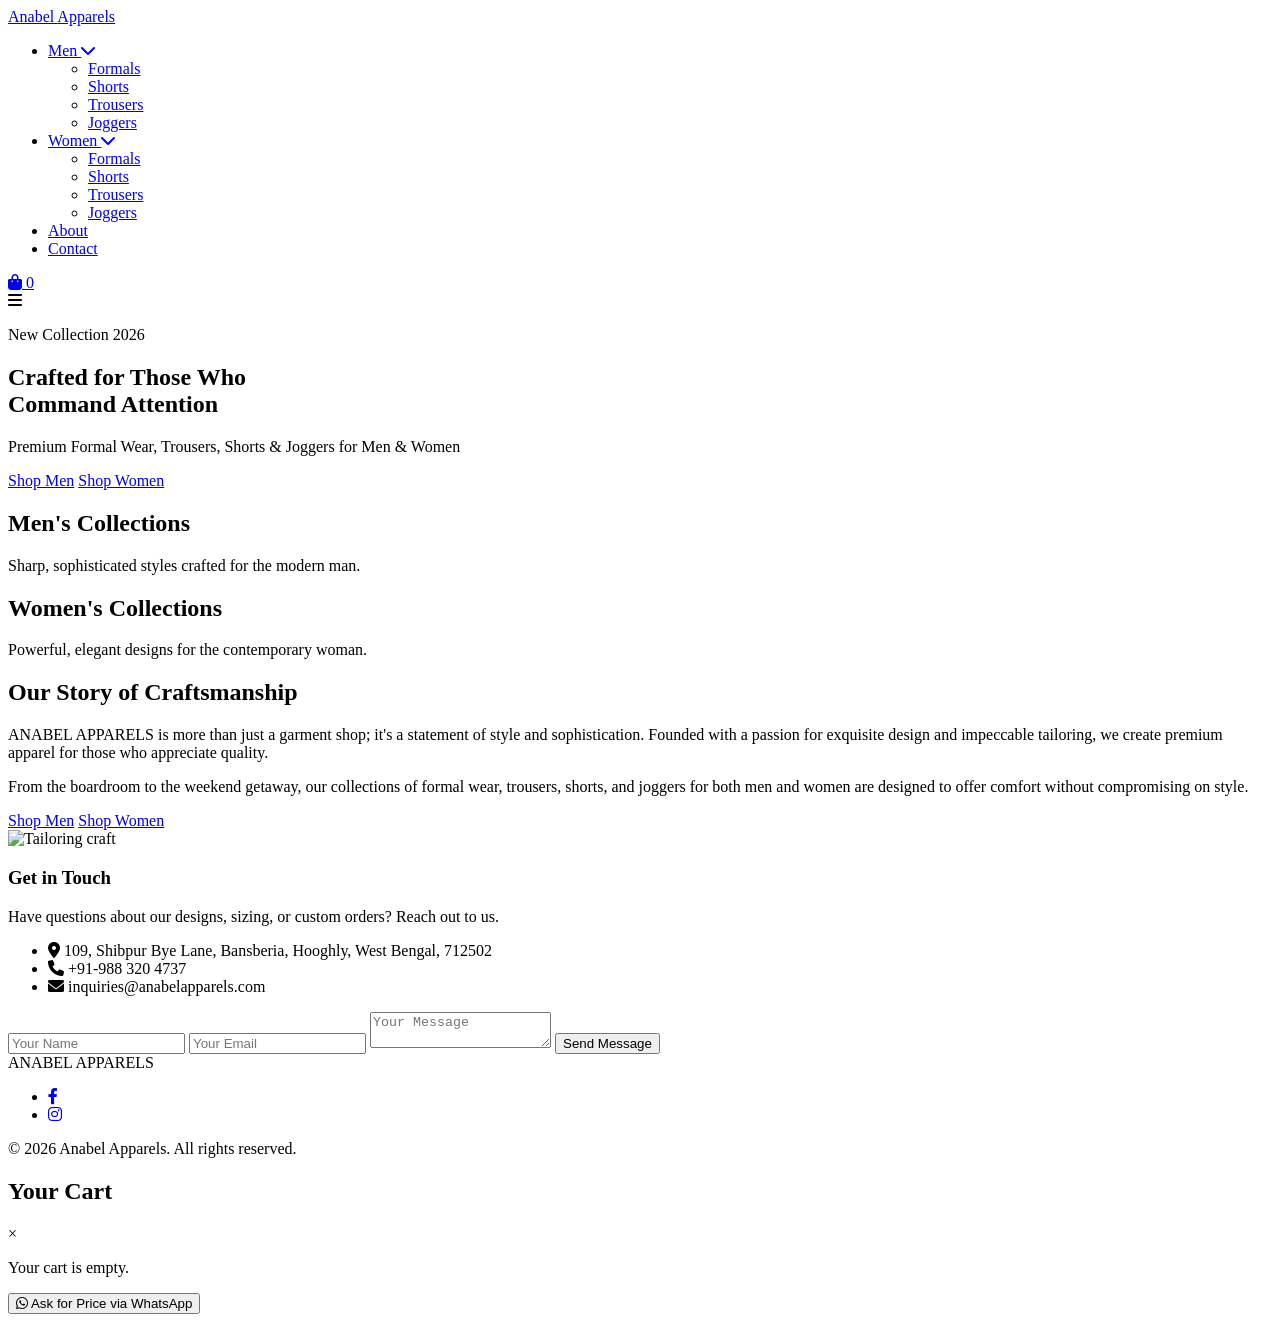
==== index.html @ 578f228f "Add files via upload" ====
<!DOCTYPE html>
<html lang="en">

<head>
    <meta charset="UTF-8">
    <meta name="viewport" content="width=device-width, initial-scale=1.0">
    <title>Anabel Apparels | Premium Garments for Men & Women</title>
    <link rel="stylesheet" href="https://cdnjs.cloudflare.com/ajax/libs/font-awesome/6.0.0/css/all.min.css">
    <link rel="preconnect" href="https://fonts.googleapis.com">
    <link rel="preconnect" href="https://fonts.gstatic.com" crossorigin>
    <link
        href="https://fonts.googleapis.com/css2?family=Cinzel:wght@400;600;700;900&family=Playfair+Display:ital,wght@0,400;0,700;1,400&family=Poppins:wght@300;400;500;600&display=swap"
        rel="stylesheet">
    <link href="./src/style.css" type="text/css" rel="stylesheet">
    <link rel="icon" type="image/svg+xml" href="data:image/svg+xml,<svg xmlns='http://www.w3.org/2000/svg' viewBox='0 0 100 100'><rect width='100' height='100' fill='%231a1a1a'/><text y='72' x='50' text-anchor='middle' font-size='60' font-family='serif' font-weight='bold' fill='%23c5a059'>A</text></svg>">
</head>

<body>

    <!-- ===== HEADER ===== -->
    <header>
        <nav class="nav-container container">
            <a href="index.html" class="logo">Anabel <span>Apparels</span></a>

            <ul class="nav-menu">
                <li class="nav-item dropdown">
                    <a href="#">Men <i class="fas fa-chevron-down"></i></a>
                    <ul class="dropdown-menu">
                        <li><a href="list.html?gender=male&category=formals">Formals</a></li>
                        <li><a href="list.html?gender=male&category=shorts">Shorts</a></li>
                        <li><a href="list.html?gender=male&category=trousers">Trousers</a></li>
                        <li><a href="list.html?gender=male&category=joggers">Joggers</a></li>
                    </ul>
                </li>
                <li class="nav-item dropdown">
                    <a href="#">Women <i class="fas fa-chevron-down"></i></a>
                    <ul class="dropdown-menu">
                        <li><a href="list.html?gender=female&category=formals">Formals</a></li>
                        <li><a href="list.html?gender=female&category=shorts">Shorts</a></li>
                        <li><a href="list.html?gender=female&category=trousers">Trousers</a></li>
                        <li><a href="list.html?gender=female&category=joggers">Joggers</a></li>
                    </ul>
                </li>
                <li><a href="#about-us">About</a></li>
                <li><a href="#contact">Contact</a></li>
            </ul>

            <div class="nav-icons">
                <a href="#" class="nav-icon" id="cart-icon">
                    <i class="fas fa-shopping-bag"></i>
                    <span id="cart-count">0</span>
                </a>
                <div class="hamburger">
                    <i class="fas fa-bars"></i>
                </div>
            </div>
        </nav>
    </header>

    <!-- ===== HERO ===== -->
    <section id="home">
        <div class="hero-content container">
            <p class="hero-eyebrow">New Collection 2026</p>
            <h1>Crafted for Those Who<br>Command Attention</h1>
            <p class="hero-sub">Premium Formal Wear, Trousers, Shorts & Joggers for Men & Women</p>
            <div class="hero-btns">
                <a href="list.html?gender=male&category=trousers" class="btn btn-gold">Shop Men</a>
                <a href="list.html?gender=female&category=formals" class="btn btn-outline-light">Shop Women</a>
            </div>
        </div>
    </section>

    <!-- ===== MEN'S COLLECTIONS ===== -->
    <section id="mens-collections" class="collections-section container">
        <div class="section-header">
            <h2 class="section-title">Men's Collections</h2>
            <p class="section-subtitle">Sharp, sophisticated styles crafted for the modern man.</p>
        </div>
        <div class="category-grid" id="mens-grid"></div>
    </section>

    <!-- ===== WOMEN'S COLLECTIONS ===== -->
    <section id="womens-collections" class="collections-section container">
        <div class="section-header">
            <h2 class="section-title">Women's Collections</h2>
            <p class="section-subtitle">Powerful, elegant designs for the contemporary woman.</p>
        </div>
        <div class="category-grid" id="womens-grid"></div>
    </section>

    <!-- ===== ABOUT ===== -->
    <section id="about-us" class="container">
        <div class="about-content">
            <div class="about-text">
                <h2>Our Story of Craftsmanship</h2>
                <p>ANABEL APPARELS is more than just a garment shop; it's a statement of style and sophistication. Founded with
                    a passion for exquisite design and impeccable tailoring, we create premium apparel for those who
                    appreciate quality.</p>
                <p>From the boardroom to the weekend getaway, our collections of formal wear, trousers, shorts, and
                    joggers for both men and women are designed to offer comfort without compromising on style.</p>
                <div class="about-btns">
                    <a href="list.html?gender=male&category=trousers" class="btn">Shop Men</a>
                    <a href="list.html?gender=female&category=formals" class="btn btn-gold">Shop Women</a>
                </div>
            </div>
            <div class="about-image">
                <img src="https://images.unsplash.com/photo-1555529771-835f59fc5eff?q=80&w=2000" alt="Tailoring craft">
            </div>
        </div>
    </section>

    <!-- ===== CONTACT ===== -->
    <section id="contact" class="container">
        <div class="contact-container">
            <div class="contact-info">
                <h3>Get in Touch</h3>
                <p>Have questions about our designs, sizing, or custom orders? Reach out to us.</p>
                <ul class="contact-details">
                    <li><i class="fas fa-map-marker-alt"></i> 109, Shibpur Bye Lane, Bansberia, Hooghly, West Bengal, 712502</li>
                    <li><i class="fas fa-phone"></i> +91-988 320 4737</li>
                    <li><i class="fas fa-envelope"></i> inquiries@anabelapparels.com</li>
                </ul>
            </div>
            <div class="contact-form">
                <form>
                    <input type="text" placeholder="Your Name" required>
                    <input type="email" placeholder="Your Email" required>
                    <textarea placeholder="Your Message" required></textarea>
                    <button type="submit" class="btn btn-gold">Send Message</button>
                </form>
            </div>
        </div>
    </section>

    <!-- ===== FOOTER ===== -->
    <footer>
        <div class="container">
            <div class="footer-logo">ANABEL <span>APPARELS</span></div>
            <ul class="social-links">
                <li><a href="https://www.facebook.com/anabelindustries" target="_blank"><i class="fab fa-facebook-f"></i></a></li>
                <li><a href="https://www.instagram.com/anabel_industries/" target="_blank"><i class="fab fa-instagram"></i></a></li>
            </ul>
            <p class="copyright">&copy; 2026 Anabel Apparels. All rights reserved.</p>
        </div>
    </footer>

    <!-- ===== CART SIDEBAR ===== -->
    <div class="cart-sidebar" id="cart-sidebar">
        <div class="cart-header">
            <h2>Your Cart</h2>
            <span class="close-cart">&times;</span>
        </div>
        <div class="cart-body" id="cart-items-container">
            <p class="empty-cart-msg">Your cart is empty.</p>
        </div>
        <div class="cart-footer">
            <button class="whatsapp-btn" onclick="sendWhatsAppOrder()">
                <i class="fab fa-whatsapp"></i> Ask for Price via WhatsApp
            </button>
        </div>
    </div>

    <script src="./src/data.js"></script>
    <script src="./src/app.js"></script>
    <script>
        /* Render Men's and Women's category grids from data.js */
        HOME_CATEGORIES.forEach(function(group) {
            var gridId = group.gender === 'male' ? 'mens-grid' : 'womens-grid';
            var grid = document.getElementById(gridId);
            grid.innerHTML = group.items.map(function(item) {
                return '<div class="category-item reveal" onclick="window.location=\'list.html?gender=' + group.gender + '&category=' + item.cat + '\'">' +
                    '<img src="' + item.img + '" alt="' + item.label + '" loading="lazy">' +
                    '<div class="category-overlay">' +
                        '<h3>' + item.label + '</h3>' +
                        '<p>' + item.subtitle + '</p>' +
                        '<span class="cat-cta">Shop Now</span>' +
                    '</div>' +
                '</div>';
            }).join('');
        });
    </script>
</body>

</html>
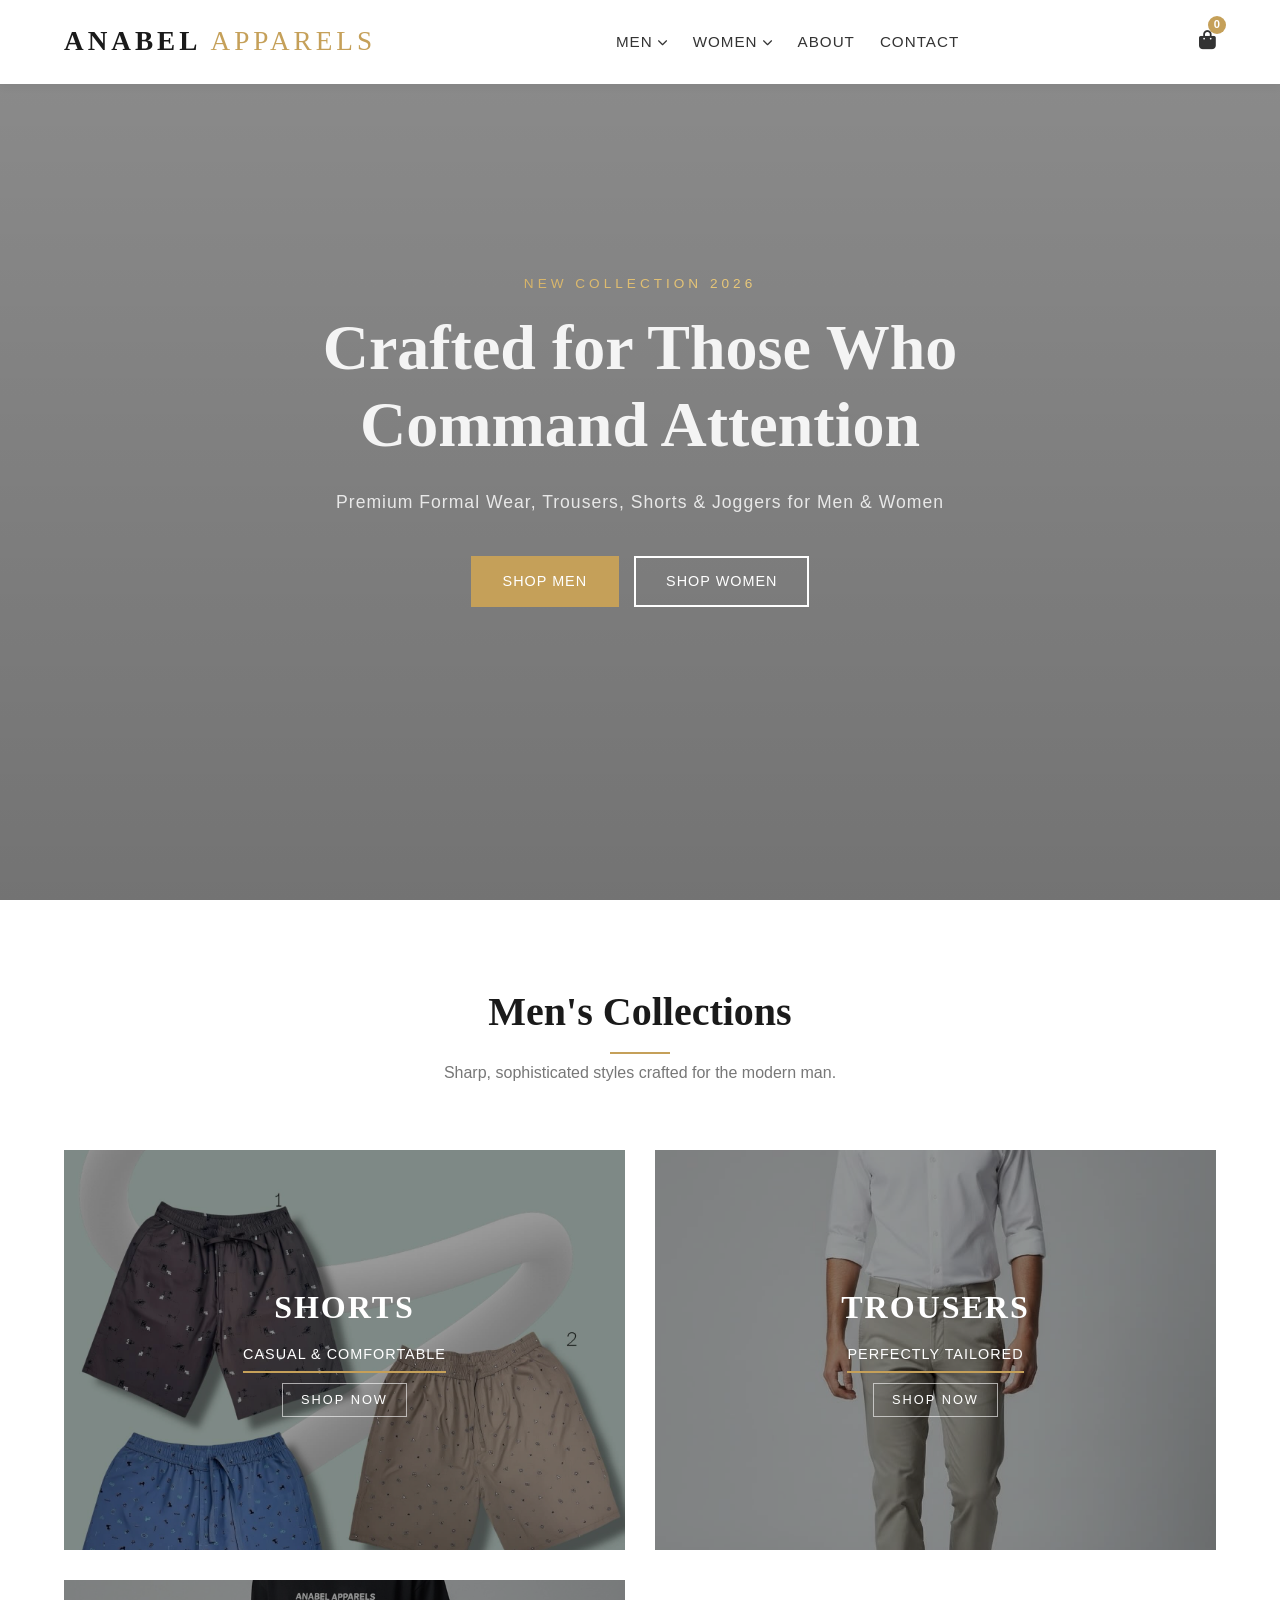
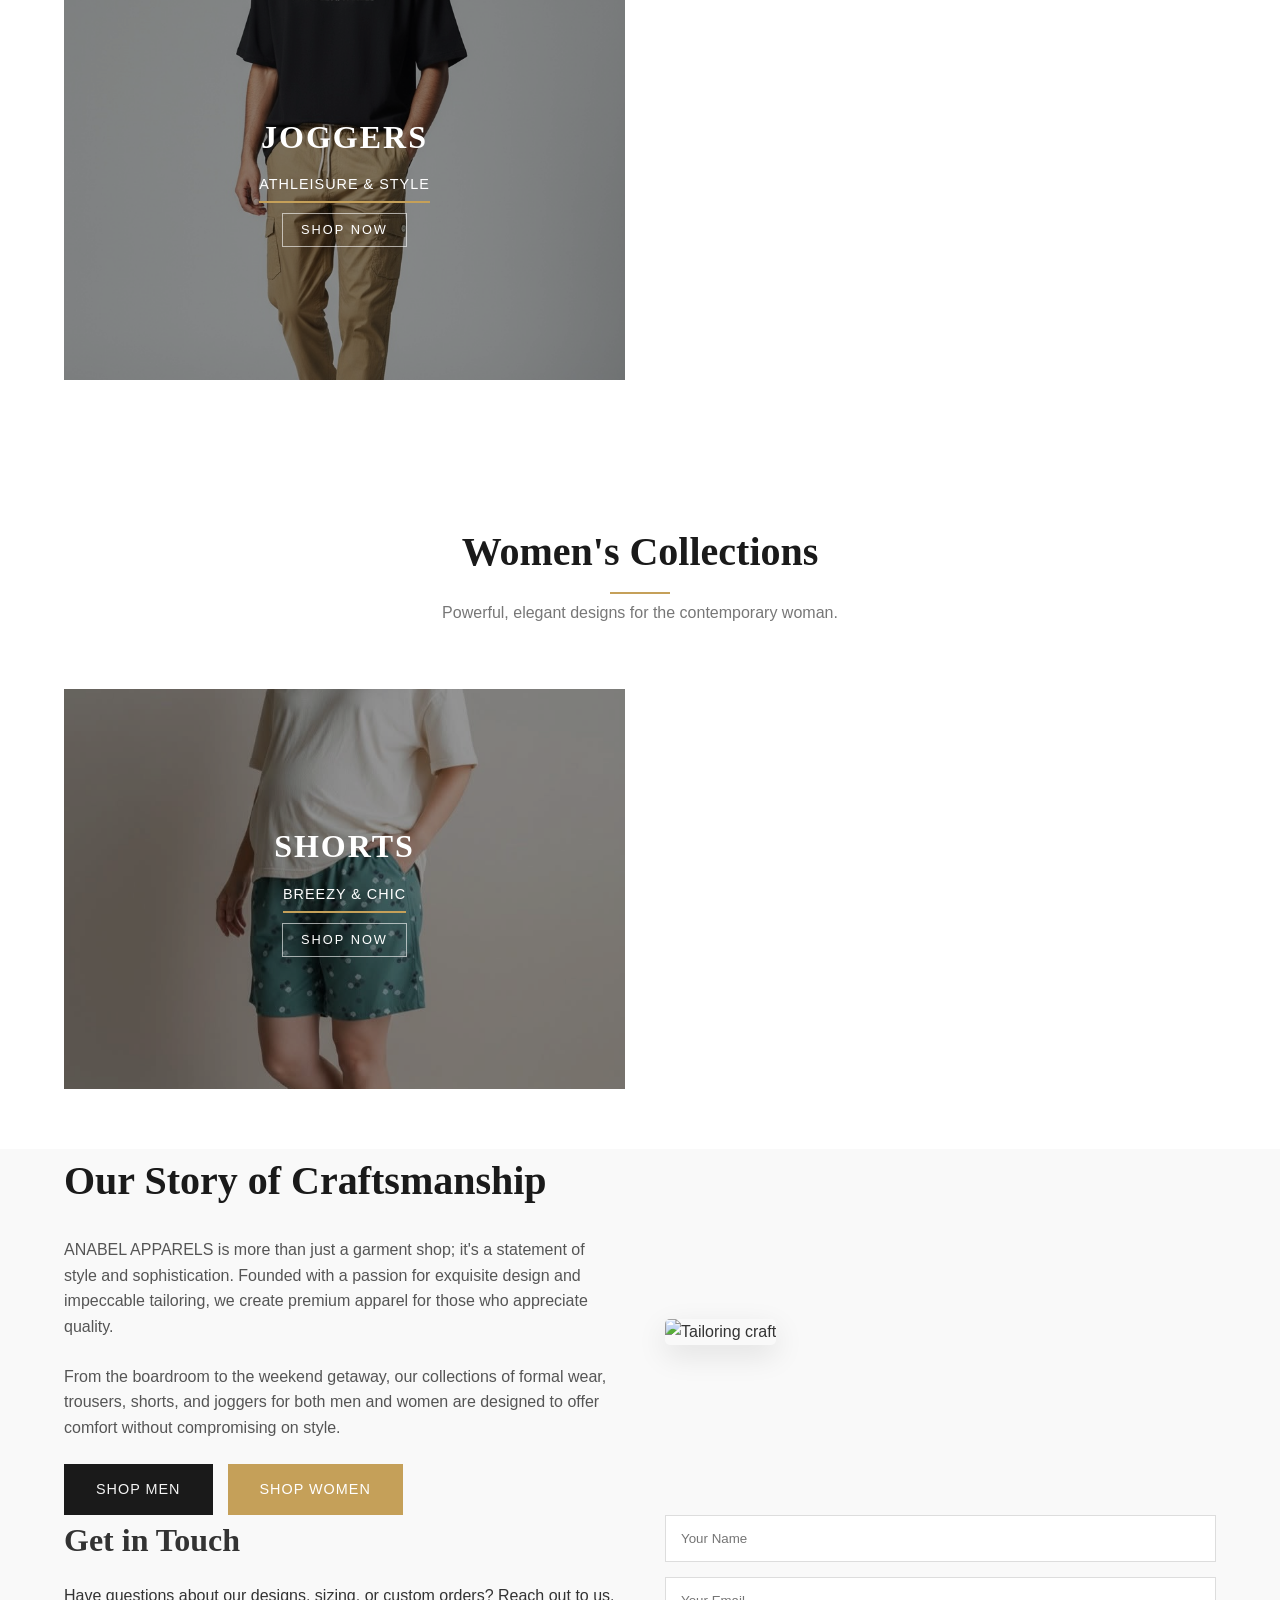
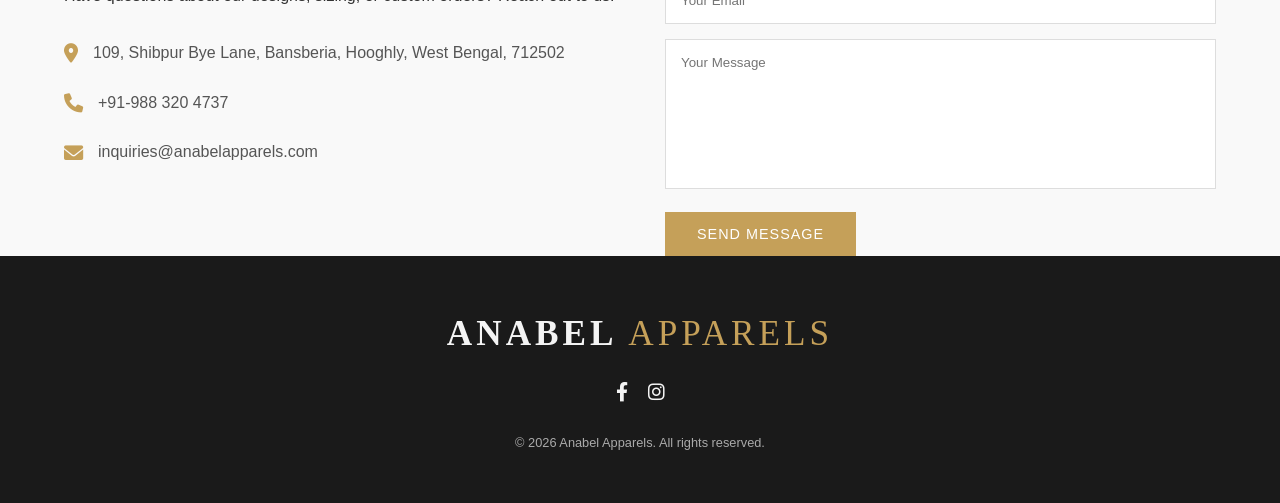
==== commit 07226913: "feat: Added AI noupe" ====
--- a/index.html
+++ b/index.html
@@ -12,7 +12,9 @@
         href="https://fonts.googleapis.com/css2?family=Cinzel:wght@400;600;700;900&family=Playfair+Display:ital,wght@0,400;0,700;1,400&family=Poppins:wght@300;400;500;600&display=swap"
         rel="stylesheet">
     <link href="./src/style.css" type="text/css" rel="stylesheet">
-    <link rel="icon" type="image/svg+xml" href="data:image/svg+xml,<svg xmlns='http://www.w3.org/2000/svg' viewBox='0 0 100 100'><rect width='100' height='100' fill='%231a1a1a'/><text y='72' x='50' text-anchor='middle' font-size='60' font-family='serif' font-weight='bold' fill='%23c5a059'>A</text></svg>">
+    <link rel="icon" type="image/svg+xml"
+        href="data:image/svg+xml,<svg xmlns='http://www.w3.org/2000/svg' viewBox='0 0 100 100'><rect width='100' height='100' fill='%231a1a1a'/><text y='72' x='50' text-anchor='middle' font-size='60' font-family='serif' font-weight='bold' fill='%23c5a059'>A</text></svg>">
+    <script src='https://www.noupe.com/embed/019eb9d0544c7d8d9b178f9b7a4d0d699583.js'></script>
 </head>
 
 <body>
@@ -93,7 +95,8 @@
         <div class="about-content">
             <div class="about-text">
                 <h2>Our Story of Craftsmanship</h2>
-                <p>ANABEL APPARELS is more than just a garment shop; it's a statement of style and sophistication. Founded with
+                <p>ANABEL APPARELS is more than just a garment shop; it's a statement of style and sophistication.
+                    Founded with
                     a passion for exquisite design and impeccable tailoring, we create premium apparel for those who
                     appreciate quality.</p>
                 <p>From the boardroom to the weekend getaway, our collections of formal wear, trousers, shorts, and
@@ -116,7 +119,8 @@
                 <h3>Get in Touch</h3>
                 <p>Have questions about our designs, sizing, or custom orders? Reach out to us.</p>
                 <ul class="contact-details">
-                    <li><i class="fas fa-map-marker-alt"></i> 109, Shibpur Bye Lane, Bansberia, Hooghly, West Bengal, 712502</li>
+                    <li><i class="fas fa-map-marker-alt"></i> 109, Shibpur Bye Lane, Bansberia, Hooghly, West Bengal,
+                        712502</li>
                     <li><i class="fas fa-phone"></i> +91-988 320 4737</li>
                     <li><i class="fas fa-envelope"></i> inquiries@anabelapparels.com</li>
                 </ul>
@@ -137,8 +141,10 @@
         <div class="container">
             <div class="footer-logo">ANABEL <span>APPARELS</span></div>
             <ul class="social-links">
-                <li><a href="https://www.facebook.com/anabelindustries" target="_blank"><i class="fab fa-facebook-f"></i></a></li>
-                <li><a href="https://www.instagram.com/anabel_industries/" target="_blank"><i class="fab fa-instagram"></i></a></li>
+                <li><a href="https://www.facebook.com/anabelindustries" target="_blank"><i
+                            class="fab fa-facebook-f"></i></a></li>
+                <li><a href="https://www.instagram.com/anabel_industries/" target="_blank"><i
+                            class="fab fa-instagram"></i></a></li>
             </ul>
             <p class="copyright">&copy; 2026 Anabel Apparels. All rights reserved.</p>
         </div>
@@ -164,18 +170,18 @@
     <script src="./src/app.js"></script>
     <script>
         /* Render Men's and Women's category grids from data.js */
-        HOME_CATEGORIES.forEach(function(group) {
+        HOME_CATEGORIES.forEach(function (group) {
             var gridId = group.gender === 'male' ? 'mens-grid' : 'womens-grid';
             var grid = document.getElementById(gridId);
-            grid.innerHTML = group.items.map(function(item) {
+            grid.innerHTML = group.items.map(function (item) {
                 return '<div class="category-item reveal" onclick="window.location=\'list.html?gender=' + group.gender + '&category=' + item.cat + '\'">' +
                     '<img src="' + item.img + '" alt="' + item.label + '" loading="lazy">' +
                     '<div class="category-overlay">' +
-                        '<h3>' + item.label + '</h3>' +
-                        '<p>' + item.subtitle + '</p>' +
-                        '<span class="cat-cta">Shop Now</span>' +
+                    '<h3>' + item.label + '</h3>' +
+                    '<p>' + item.subtitle + '</p>' +
+                    '<span class="cat-cta">Shop Now</span>' +
                     '</div>' +
-                '</div>';
+                    '</div>';
             }).join('');
         });
     </script>
--- a/src/style.css
+++ b/src/style.css
@@ -0,0 +1,1286 @@
+/* Core Variables & Reset */
+:root {
+    --primary-color: #1a1a1a;
+    /* Rich Black */
+    --secondary-color: #c5a059;
+    /* Elegant Gold */
+    --text-color-light: #f4f4f4;
+    --text-color-dark: #333;
+    --bg-color: #fff;
+    --bg-accent: #f9f9f9;
+    --font-heading: 'Playfair Display', serif;
+    --font-body: 'Poppins', sans-serif;
+    --transition: all 0.3s ease-in-out;
+    --container-padding: 0 5%;
+}
+
+* {
+    margin: 0;
+    padding: 0;
+    box-sizing: border-box;
+}
+
+html {
+    scroll-behavior: smooth;
+    font-size: 16px;
+    scroll-padding-top: 75px;
+}
+
+body {
+    font-family: var(--font-body);
+    color: var(--text-color-dark);
+    background-color: var(--bg-color);
+    line-height: 1.6;
+    overflow-x: hidden;
+}
+
+/* Reusable Components */
+.container {
+    max-width: 1400px;
+    margin: 0 auto;
+    padding: var(--container-padding);
+}
+
+.btn {
+    display: inline-block;
+    padding: 12px 30px;
+    background-color: var(--primary-color);
+    color: var(--text-color-light);
+    text-transform: uppercase;
+    font-size: 0.9rem;
+    font-weight: 500;
+    letter-spacing: 1px;
+    border: 2px solid var(--primary-color);
+    cursor: pointer;
+    transition: var(--transition);
+    text-decoration: none;
+}
+
+.btn:hover {
+    background-color: transparent;
+    color: var(--primary-color);
+}
+
+.btn-gold {
+    background-color: var(--secondary-color);
+    border-color: var(--secondary-color);
+    color: #fff;
+}
+
+.btn-gold:hover {
+    background-color: transparent;
+    color: var(--secondary-color);
+}
+
+.section-title {
+    font-family: var(--font-heading);
+    font-size: 2.5rem;
+    text-align: center;
+    margin-bottom: 1rem;
+    color: var(--primary-color);
+}
+
+.section-subtitle {
+    text-align: center;
+    color: #777;
+    margin-bottom: 4rem;
+    max-width: 600px;
+    margin-left: auto;
+    margin-right: auto;
+}
+
+/* --- HEADER / NAVIGATION --- */
+header {
+    background-color: #fff;
+    position: fixed;
+    top: 0;
+    left: 0;
+    width: 100%;
+    z-index: 1000;
+    box-shadow: 0 2px 10px rgba(0, 0, 0, 0.05);
+    transition: var(--transition);
+}
+
+header.scrolled {
+    padding: 10px 0;
+    background-color: rgba(255, 255, 255, 0.95);
+}
+
+.nav-container {
+    display: flex;
+    justify-content: space-between;
+    align-items: center;
+    padding: 20px 5%;
+}
+
+.logo {
+    font-family: 'Cinzel', serif;
+    font-size: 1.7rem;
+    font-weight: 700;
+    color: var(--primary-color);
+    text-decoration: none;
+    letter-spacing: 4px;
+    text-transform: uppercase;
+}
+
+.logo span {
+    color: var(--secondary-color);
+    font-weight: 400;
+}
+
+.nav-menu {
+    display: flex;
+    list-style: none;
+    gap: 25px;
+    align-items: center;
+}
+
+/* ---- Dropdown nav items ---- */
+.nav-item {
+    position: relative;
+}
+
+.nav-item > a {
+    display: flex;
+    align-items: center;
+    gap: 5px;
+}
+
+.nav-item > a .fa-chevron-down {
+    font-size: 0.65rem;
+    transition: transform 0.2s ease;
+}
+
+.nav-item:hover > a .fa-chevron-down,
+.nav-item.open > a .fa-chevron-down {
+    transform: rotate(180deg);
+}
+
+.dropdown-menu {
+    display: none;
+    position: absolute;
+    top: calc(100% + 12px);
+    left: 50%;
+    transform: translateX(-50%);
+    background: #fff;
+    min-width: 170px;
+    box-shadow: 0 8px 30px rgba(0, 0, 0, 0.12);
+    list-style: none;
+    padding: 8px 0;
+    z-index: 1100;
+    border-top: 2px solid var(--secondary-color);
+}
+
+.dropdown-menu::before {
+    content: '';
+    position: absolute;
+    top: -7px;
+    left: 50%;
+    transform: translateX(-50%);
+    width: 12px;
+    height: 12px;
+    background: var(--secondary-color);
+    clip-path: polygon(50% 0%, 0% 100%, 100% 100%);
+}
+
+.dropdown-menu li a {
+    display: block;
+    padding: 10px 20px;
+    font-size: 0.85rem;
+    letter-spacing: 0.5px;
+    color: var(--text-color-dark);
+    text-transform: uppercase;
+    font-weight: 500;
+    transition: var(--transition);
+}
+
+.dropdown-menu li a:hover {
+    background-color: var(--bg-accent);
+    color: var(--secondary-color);
+    padding-left: 26px;
+}
+
+.dropdown-menu li a::after {
+    display: none;
+}
+
+.nav-item:hover .dropdown-menu {
+    display: block;
+}
+
+.nav-menu a {
+    text-decoration: none;
+    color: var(--text-color-dark);
+    font-weight: 500;
+    font-size: 0.95rem;
+    text-transform: uppercase;
+    letter-spacing: 1px;
+    transition: var(--transition);
+    position: relative;
+}
+
+.nav-menu a::after {
+    content: '';
+    position: absolute;
+    bottom: -5px;
+    left: 0;
+    width: 0;
+    height: 2px;
+    background-color: var(--secondary-color);
+    transition: var(--transition);
+}
+
+.nav-menu a:hover,
+.nav-menu a.active {
+    color: var(--secondary-color);
+}
+
+.nav-menu a:hover::after,
+.nav-menu a.active::after {
+    width: 100%;
+}
+
+.nav-icons {
+    display: flex;
+    align-items: center;
+    gap: 20px;
+}
+
+.nav-icon {
+    color: var(--text-color-dark);
+    font-size: 1.2rem;
+    cursor: pointer;
+    transition: var(--transition);
+    text-decoration: none;
+    position: relative;
+}
+
+.nav-icon:hover {
+    color: var(--secondary-color);
+}
+
+#cart-count {
+    position: absolute;
+    top: -10px;
+    right: -10px;
+    background-color: var(--secondary-color);
+    color: #fff;
+    font-size: 0.7rem;
+    width: 18px;
+    height: 18px;
+    border-radius: 50%;
+    display: flex;
+    justify-content: center;
+    align-items: center;
+    font-weight: 600;
+}
+
+.hamburger {
+    display: none;
+    cursor: pointer;
+    font-size: 1.5rem;
+}
+
+/* --- HERO SECTION --- */
+#home {
+    height: 100vh;
+    background: linear-gradient(rgba(0, 0, 0, 0.45), rgba(0, 0, 0, 0.55)), url('https://images.unsplash.com/photo-1490481651871-ab68de25d43d?q=80&w=2070') no-repeat center center/cover;
+    display: flex;
+    justify-content: center;
+    align-items: center;
+    color: var(--text-color-light);
+    text-align: center;
+    padding-top: 80px;
+    /* Header space */
+}
+
+.hero-content {
+    max-width: 800px;
+    opacity: 0;
+    transform: translateY(20px);
+    animation: fadeInUp 1s forwards 0.5s;
+}
+
+.hero-eyebrow {
+    font-size: 0.85rem;
+    text-transform: uppercase;
+    letter-spacing: 4px;
+    color: var(--secondary-color);
+    margin-bottom: 1rem;
+    font-weight: 500;
+}
+
+.hero-content h1 {
+    font-family: var(--font-heading);
+    font-size: 4rem;
+    line-height: 1.2;
+    margin-bottom: 1.5rem;
+}
+
+.hero-sub {
+    font-size: 1.1rem;
+    font-weight: 300;
+    margin-bottom: 2.5rem;
+    letter-spacing: 1px;
+    opacity: 0.9;
+}
+
+.hero-btns {
+    display: flex;
+    gap: 15px;
+    justify-content: center;
+    flex-wrap: wrap;
+}
+
+.btn-outline-light {
+    background-color: transparent;
+    border-color: #fff;
+    color: #fff;
+}
+
+.btn-outline-light:hover {
+    background-color: #fff;
+    color: var(--primary-color);
+}
+
+/* --- COLLECTIONS SECTIONS --- */
+.collections-section {
+    padding-top: 80px;
+    padding-bottom: 60px;
+}
+
+.section-header {
+    text-align: center;
+    margin-bottom: 3rem;
+}
+
+.cat-cta {
+    display: inline-block;
+    margin-top: 10px;
+    font-size: 0.8rem;
+    text-transform: uppercase;
+    letter-spacing: 2px;
+    border: 1px solid rgba(255,255,255,0.6);
+    padding: 6px 18px;
+    transition: var(--transition);
+}
+
+.category-item:hover .cat-cta {
+    background-color: var(--secondary-color);
+    border-color: var(--secondary-color);
+}
+
+/* About buttons */
+.about-btns {
+    display: flex;
+    gap: 15px;
+    flex-wrap: wrap;
+    margin-top: 1.5rem;
+}
+
+/* ================================================================
+   ANIMATIONS
+   ================================================================ */
+
+/* ---- Keyframes ---- */
+@keyframes fadeInUp {
+    to { opacity: 1; transform: translateY(0); }
+}
+
+@keyframes fadeInDown {
+    from { opacity: 0; transform: translateY(-20px); }
+    to   { opacity: 1; transform: translateY(0); }
+}
+
+@keyframes fadeInLeft {
+    from { opacity: 0; transform: translateX(-30px); }
+    to   { opacity: 1; transform: translateX(0); }
+}
+
+@keyframes fadeInRight {
+    from { opacity: 0; transform: translateX(30px); }
+    to   { opacity: 1; transform: translateX(0); }
+}
+
+@keyframes shimmer {
+    0%   { background-position: -200% center; }
+    100% { background-position:  200% center; }
+}
+
+@keyframes pulse-gold {
+    0%, 100% { box-shadow: 0 0 0 0 rgba(197, 160, 89, 0.5); }
+    50%       { box-shadow: 0 0 0 10px rgba(197, 160, 89, 0); }
+}
+
+@keyframes float {
+    0%, 100% { transform: translateY(0); }
+    50%       { transform: translateY(-6px); }
+}
+
+@keyframes spin-slow {
+    from { transform: rotate(0deg); }
+    to   { transform: rotate(360deg); }
+}
+
+@keyframes scaleIn {
+    from { opacity: 0; transform: scale(0.92); }
+    to   { opacity: 1; transform: scale(1); }
+}
+
+/* ---- Scroll-reveal base (cards & elements) ---- */
+.reveal {
+    opacity: 0;
+    transform: translateY(28px);
+    transition: opacity 0.65s cubic-bezier(0.25, 0.46, 0.45, 0.94),
+                transform 0.65s cubic-bezier(0.25, 0.46, 0.45, 0.94);
+}
+.reveal.visible {
+    opacity: 1;
+    transform: translateY(0);
+}
+
+/* staggered delays for grids */
+.reveal:nth-child(2) { transition-delay: 0.08s; }
+.reveal:nth-child(3) { transition-delay: 0.16s; }
+.reveal:nth-child(4) { transition-delay: 0.24s; }
+.reveal:nth-child(5) { transition-delay: 0.32s; }
+.reveal:nth-child(6) { transition-delay: 0.40s; }
+
+/* ---- Hero shimmer on eyebrow text ---- */
+.hero-eyebrow {
+    background: linear-gradient(
+        90deg,
+        var(--secondary-color) 0%,
+        #f0d080 40%,
+        var(--secondary-color) 60%,
+        #c5a059 100%
+    );
+    background-size: 200% auto;
+    -webkit-background-clip: text;
+    -webkit-text-fill-color: transparent;
+    background-clip: text;
+    animation: shimmer 3s linear infinite;
+}
+
+/* ---- Logo subtle float on hover ---- */
+.logo {
+    transition: letter-spacing 0.4s ease, color 0.3s ease;
+}
+.logo:hover {
+    letter-spacing: 6px;
+}
+
+/* ---- Nav link reveal underline (already has ::after) — enhanced speed ---- */
+.nav-menu a {
+    transition: color 0.25s ease;
+}
+.nav-menu a::after {
+    transition: width 0.3s cubic-bezier(0.25, 0.46, 0.45, 0.94);
+}
+
+/* ---- Dropdown slides in ---- */
+@keyframes dropDown {
+    from { opacity: 0; transform: translateX(-50%) translateY(-8px); }
+    to   { opacity: 1; transform: translateX(-50%) translateY(0); }
+}
+.nav-item:hover .dropdown-menu,
+.nav-item.open .dropdown-menu {
+    animation: dropDown 0.22s ease forwards;
+}
+
+/* ---- Product card enhanced hover ---- */
+.product-card {
+    transition: transform 0.35s cubic-bezier(0.25, 0.46, 0.45, 0.94),
+                box-shadow 0.35s cubic-bezier(0.25, 0.46, 0.45, 0.94);
+}
+.product-card::after {
+    content: '';
+    position: absolute;
+    inset: 0;
+    background: linear-gradient(180deg, transparent 55%, rgba(197,160,89,0.08) 100%);
+    opacity: 0;
+    transition: opacity 0.35s ease;
+    pointer-events: none;
+}
+.product-card:hover::after {
+    opacity: 1;
+}
+
+/* ---- Category card zoom + glow ---- */
+.category-item {
+    transition: transform 0.4s ease, box-shadow 0.4s ease;
+}
+.category-item:hover {
+    transform: translateY(-4px);
+    box-shadow: 0 16px 40px rgba(0,0,0,0.18);
+}
+
+/* ---- Buttons — fill sweep + pulse ---- */
+.btn {
+    position: relative;
+    overflow: hidden;
+    transition: background-color 0.3s ease, color 0.3s ease,
+                transform 0.2s ease, box-shadow 0.3s ease;
+}
+.btn::before {
+    content: '';
+    position: absolute;
+    inset: 0;
+    background: rgba(255,255,255,0.12);
+    transform: translateX(-101%);
+    transition: transform 0.4s cubic-bezier(0.25, 0.46, 0.45, 0.94);
+}
+.btn:hover::before {
+    transform: translateX(0);
+}
+.btn:hover {
+    transform: translateY(-2px);
+    box-shadow: 0 6px 20px rgba(0,0,0,0.15);
+}
+.btn:active {
+    transform: translateY(0);
+}
+
+/* ---- Cart icon pulse when items added ---- */
+.cart-count {
+    animation: pulse-gold 2s infinite;
+}
+
+/* ---- Cart sidebar slides in ---- */
+@keyframes slideInRight {
+    from { transform: translateX(100%); }
+    to   { transform: translateX(0); }
+}
+.cart-sidebar.open {
+    animation: slideInRight 0.35s cubic-bezier(0.25, 0.46, 0.45, 0.94) forwards;
+}
+
+/* ---- Section titles underline draw ---- */
+.section-title {
+    position: relative;
+    display: inline-block;
+}
+.section-title::after {
+    content: '';
+    position: absolute;
+    bottom: -10px;
+    left: 50%;
+    transform: translateX(-50%);
+    width: 0;
+    height: 2px;
+    background: var(--secondary-color);
+    transition: width 0.8s cubic-bezier(0.25, 0.46, 0.45, 0.94) 0.3s;
+}
+section.visible .section-title::after {
+    width: 60px;
+}
+
+/* ---- About section image float ---- */
+.about-image img {
+    transition: transform 0.5s ease, box-shadow 0.5s ease;
+}
+.about-image img:hover {
+    transform: scale(1.03) rotate(-1deg);
+    box-shadow: 0 20px 50px rgba(0,0,0,0.15);
+}
+
+/* ---- Page-entry animation for list & detail pages ---- */
+@keyframes pageFadeIn {
+    from { opacity: 0; transform: translateY(12px); }
+    to   { opacity: 1; transform: translateY(0); }
+}
+.list-banner,
+.detail-breadcrumb {
+    animation: pageFadeIn 0.55s ease forwards;
+}
+.detail-section,
+.related-section {
+    animation: pageFadeIn 0.65s ease forwards 0.1s;
+    opacity: 0;
+    animation-fill-mode: forwards;
+}
+
+/* ---- Thumbnail strip active indicator ---- */
+.thumb-img {
+    transition: border-color 0.2s ease, opacity 0.2s ease, transform 0.2s ease;
+}
+.thumb-img:hover {
+    transform: scale(1.06);
+}
+
+/* ---- Size pill pop on hover ---- */
+.size-pill {
+    transition: border-color 0.2s ease, color 0.2s ease, transform 0.15s ease;
+}
+.size-pill:hover {
+    transform: scale(1.08);
+}
+
+/* ---- Footer link hover ---- */
+.footer-links a,
+.footer-bottom a {
+    position: relative;
+    transition: color 0.25s ease;
+}
+.footer-links a::after,
+.footer-bottom a::after {
+    content: '';
+    position: absolute;
+    bottom: -2px;
+    left: 0;
+    width: 0;
+    height: 1px;
+    background: var(--secondary-color);
+    transition: width 0.3s ease;
+}
+.footer-links a:hover::after,
+.footer-bottom a:hover::after {
+    width: 100%;
+}
+
+/* --- SECTIONS (GENERAL) --- */
+section {
+    padding: 100px 0;
+    opacity: 0;
+    transform: translateY(20px);
+    transition: all 0.6s ease-out;
+    scroll-margin-top: 75px;
+}
+
+section.visible {
+    opacity: 1;
+    transform: translateY(0);
+}
+
+/* --- ABOUT US --- */
+#about-us {
+    background-color: var(--bg-accent);
+}
+
+.about-content {
+    display: grid;
+    grid-template-columns: 1fr 1fr;
+    gap: 50px;
+    align-items: center;
+}
+
+.about-text h2 {
+    font-family: var(--font-heading);
+    font-size: 2.5rem;
+    margin-bottom: 1.5rem;
+    color: var(--primary-color);
+}
+
+.about-text p {
+    margin-bottom: 1.5rem;
+    color: #555;
+}
+
+.about-image img {
+    width: 100%;
+    border-radius: 5px;
+    box-shadow: 0 10px 30px rgba(0, 0, 0, 0.1);
+}
+
+/* --- CATEGORIES (OUR PRODUCTS) --- */
+#our-products {
+    padding-bottom: 50px;
+}
+
+.category-grid {
+    display: grid;
+    grid-template-columns: repeat(2, 1fr);
+    gap: 30px;
+}
+
+.category-item {
+    position: relative;
+    overflow: hidden;
+    height: 400px;
+    cursor: pointer;
+}
+
+.category-item img {
+    width: 100%;
+    height: 100%;
+    object-fit: cover;
+    transition: transform 1s ease;
+}
+
+.category-item:hover img {
+    transform: scale(1.1);
+}
+
+.category-overlay {
+    position: absolute;
+    top: 0;
+    left: 0;
+    width: 100%;
+    height: 100%;
+    background: rgba(0, 0, 0, 0.4);
+    display: flex;
+    flex-direction: column;
+    justify-content: center;
+    align-items: center;
+    color: #fff;
+    transition: var(--transition);
+}
+
+.category-item:hover .category-overlay {
+    background: rgba(0, 0, 0, 0.6);
+}
+
+.category-overlay h3 {
+    font-family: var(--font-heading);
+    font-size: 2rem;
+    text-transform: uppercase;
+    letter-spacing: 2px;
+    margin-bottom: 10px;
+}
+
+.category-overlay p {
+    font-size: 0.9rem;
+    text-transform: uppercase;
+    letter-spacing: 1px;
+    border-bottom: 2px solid var(--secondary-color);
+    padding-bottom: 5px;
+}
+
+/* --- PRODUCT LISTINGS --- */
+.product-section {
+    padding-top: 50px;
+}
+
+.product-grid {
+    display: grid;
+    grid-template-columns: repeat(auto-fill, minmax(280px, 1fr));
+    gap: 40px;
+}
+
+.product-card {
+    background-color: #fff;
+    border: 1px solid #eee;
+    transition: var(--transition);
+    position: relative;
+    overflow: hidden;
+}
+
+.product-card:hover {
+    box-shadow: 0 10px 30px rgba(0, 0, 0, 0.08);
+    transform: translateY(-5px);
+}
+
+.product-image-wrapper {
+    position: relative;
+    overflow: hidden;
+    height: 350px;
+}
+
+.product-image {
+    width: 100%;
+    height: 100%;
+    object-fit: cover;
+    transition: var(--transition);
+}
+
+.product-card:hover .product-image {
+    transform: scale(1.05);
+}
+
+.product-details {
+    padding: 20px;
+    text-align: center;
+}
+
+.product-gender {
+    font-size: 0.8rem;
+    color: #888;
+    text-transform: uppercase;
+    letter-spacing: 1px;
+    margin-bottom: 5px;
+}
+
+.product-material-tag {
+    font-size: 0.78rem;
+    color: #aaa;
+    text-transform: uppercase;
+    letter-spacing: 1px;
+    margin-bottom: 5px;
+}
+
+.product-sizes-preview {
+    font-size: 0.8rem;
+    color: #888;
+    margin-bottom: 12px;
+}
+
+.product-badge {
+    position: absolute;
+    top: 12px;
+    left: 12px;
+    background: var(--secondary-color);
+    color: #fff;
+    font-size: 0.7rem;
+    font-weight: 600;
+    text-transform: uppercase;
+    letter-spacing: 1px;
+    padding: 4px 10px;
+}
+
+.product-name {
+    font-family: var(--font-heading);
+    font-size: 1.2rem;
+    color: var(--primary-color);
+    margin-bottom: 15px;
+    font-weight: 600;
+}
+
+.product-actions {
+    display: flex;
+    justify-content: center;
+    gap: 10px;
+}
+
+.btn-view-product,
+.btn-add-cart {
+    padding: 10px 20px;
+    font-size: 0.8rem;
+}
+
+/* --- CONTACT --- */
+#contact {
+    background-color: var(--bg-accent);
+}
+
+.contact-container {
+    display: grid;
+    grid-template-columns: 1fr 1fr;
+    gap: 50px;
+}
+
+.contact-info h3 {
+    font-family: var(--font-heading);
+    font-size: 2rem;
+    margin-bottom: 1rem;
+}
+
+.contact-details {
+    list-style: none;
+    margin-top: 2rem;
+}
+
+.contact-details li {
+    margin-bottom: 1.5rem;
+    display: flex;
+    align-items: center;
+    gap: 15px;
+    color: #555;
+}
+
+.contact-details i {
+    color: var(--secondary-color);
+    font-size: 1.2rem;
+}
+
+.contact-form input,
+.contact-form textarea {
+    width: 100%;
+    padding: 15px;
+    margin-bottom: 15px;
+    border: 1px solid #ddd;
+    font-family: var(--font-body);
+}
+
+.contact-form textarea {
+    height: 150px;
+    resize: none;
+}
+
+/* --- FOOTER --- */
+footer {
+    background-color: var(--primary-color);
+    color: var(--text-color-light);
+    padding: 50px 0;
+    text-align: center;
+}
+
+.footer-logo {
+    font-family: 'Cinzel', serif;
+    font-size: 2.2rem;
+    font-weight: 700;
+    margin-bottom: 1rem;
+    letter-spacing: 4px;
+    text-transform: uppercase;
+}
+
+.footer-logo span {
+    color: var(--secondary-color);
+    font-weight: 400;
+}
+
+.social-links {
+    list-style: none;
+    display: flex;
+    justify-content: center;
+    gap: 20px;
+    margin-bottom: 1.5rem;
+}
+
+.social-links a {
+    color: var(--text-color-light);
+    font-size: 1.2rem;
+    transition: var(--transition);
+}
+
+.social-links a:hover {
+    color: var(--secondary-color);
+}
+
+.copyright {
+    font-size: 0.8rem;
+    color: #aaa;
+}
+
+/* --- PRODUCT DETAIL MODAL --- */
+.modal {
+    position: fixed;
+    top: 0;
+    left: 0;
+    width: 100%;
+    height: 100%;
+    background: rgba(0, 0, 0, 0.8);
+    z-index: 2000;
+    display: flex;
+    justify-content: center;
+    align-items: center;
+    opacity: 0;
+    visibility: hidden;
+    transition: var(--transition);
+}
+
+.modal.active {
+    opacity: 1;
+    visibility: visible;
+}
+
+.modal-content {
+    background: #fff;
+    width: 90%;
+    max-width: 1000px;
+    max-height: 90vh;
+    overflow-y: auto;
+    position: relative;
+    padding: 40px;
+    display: grid;
+    grid-template-columns: 1fr 1fr;
+    gap: 30px;
+    border-radius: 5px;
+}
+
+.close-modal {
+    position: absolute;
+    top: 15px;
+    right: 20px;
+    font-size: 1.5rem;
+    cursor: pointer;
+    color: #333;
+    transition: var(--transition);
+}
+
+.close-modal:hover {
+    color: var(--secondary-color);
+}
+
+.modal-images {
+    display: flex;
+    flex-direction: column;
+    gap: 10px;
+}
+
+.main-modal-img {
+    width: 100%;
+    height: 450px;
+    object-fit: cover;
+}
+
+.thumb-images {
+    display: flex;
+    gap: 10px;
+}
+
+.thumb-img {
+    width: 80px;
+    height: 80px;
+    object-fit: cover;
+    cursor: pointer;
+    border: 2px solid transparent;
+}
+
+.thumb-img.active {
+    border-color: var(--secondary-color);
+}
+
+.modal-details h2 {
+    font-family: var(--font-heading);
+    font-size: 2rem;
+    margin-bottom: 10px;
+}
+
+.modal-price {
+    font-size: 1.2rem;
+    color: var(--secondary-color);
+    font-weight: 600;
+    margin-bottom: 20px;
+}
+
+.modal-desc {
+    color: #555;
+    margin-bottom: 20px;
+    font-size: 0.95rem;
+}
+
+.modal-meta {
+    margin-bottom: 20px;
+    font-size: 0.9rem;
+}
+
+.modal-meta p {
+    margin-bottom: 5px;
+}
+
+.modal-meta span {
+    font-weight: 600;
+    color: #333;
+}
+
+.modal-actions {
+    display: flex;
+    gap: 15px;
+    align-items: center;
+    margin-top: 30px;
+}
+
+.quantity-input {
+    width: 60px;
+    padding: 10px;
+    border: 1px solid #ddd;
+    text-align: center;
+}
+
+/* --- CART SIDEBAR --- */
+.cart-sidebar {
+    position: fixed;
+    top: 0;
+    right: -100%;
+    width: 400px;
+    height: 100%;
+    background: #fff;
+    z-index: 1500;
+    box-shadow: -5px 0 20px rgba(0, 0, 0, 0.1);
+    transition: 0.5s ease;
+    display: flex;
+    flex-direction: column;
+}
+
+.cart-sidebar.active {
+    right: 0;
+}
+
+.cart-header {
+    padding: 20px;
+    border-bottom: 1px solid #eee;
+    display: flex;
+    justify-content: space-between;
+    align-items: center;
+}
+
+.cart-header h2 {
+    font-family: var(--font-heading);
+    font-size: 1.5rem;
+}
+
+.close-cart {
+    font-size: 1.3rem;
+    cursor: pointer;
+}
+
+.cart-body {
+    padding: 20px;
+    flex: 1;
+    overflow-y: auto;
+}
+
+.cart-item {
+    display: flex;
+    gap: 15px;
+    align-items: center;
+    margin-bottom: 20px;
+    border-bottom: 1px solid #f9f9f9;
+    padding-bottom: 15px;
+}
+
+.cart-item-img {
+    width: 70px;
+    height: 70px;
+    object-fit: cover;
+}
+
+.cart-item-details h4 {
+    font-size: 0.95rem;
+    margin-bottom: 3px;
+}
+
+.cart-item-details p {
+    font-size: 0.85rem;
+    color: #777;
+}
+
+.remove-item {
+    margin-left: auto;
+    color: #cc0000;
+    cursor: pointer;
+    font-size: 0.9rem;
+}
+
+.cart-footer {
+    padding: 20px;
+    border-top: 1px solid #eee;
+}
+
+.whatsapp-btn {
+    width: 100%;
+    background-color: #25D366;
+    color: #fff;
+    border: none;
+    padding: 15px;
+    font-weight: 600;
+    display: flex;
+    justify-content: center;
+    align-items: center;
+    gap: 10px;
+    cursor: pointer;
+    text-transform: uppercase;
+    letter-spacing: 1px;
+    transition: var(--transition);
+}
+
+.whatsapp-btn:hover {
+    background-color: #1ebe57;
+}
+
+/* --- RESPONSIVE MEDIA QUERIES --- */
+@media (max-width: 1024px) {
+    html {
+        font-size: 15px;
+    }
+
+    .modal-content {
+        grid-template-columns: 1fr;
+        width: 95%;
+        max-height: 95vh;
+    }
+
+    .main-modal-img {
+        height: 350px;
+    }
+}
+
+@media (max-width: 768px) {
+    .nav-menu {
+        position: fixed;
+        top: 0;
+        right: -100%;
+        width: 270px;
+        height: 100vh;
+        background: #fff;
+        flex-direction: column;
+        align-items: flex-start;
+        padding: 100px 0 30px;
+        transition: 0.5s ease;
+        box-shadow: -5px 0 15px rgba(0, 0, 0, 0.05);
+        overflow-y: auto;
+        gap: 0;
+    }
+
+    .nav-menu.active {
+        right: 0;
+    }
+
+    .nav-menu > li {
+        width: 100%;
+    }
+
+    .nav-menu > li > a {
+        display: flex;
+        justify-content: space-between;
+        padding: 14px 30px;
+        border-bottom: 1px solid #f0f0f0;
+        font-size: 0.9rem;
+    }
+
+    /* Mobile dropdown */
+    .dropdown-menu {
+        position: static;
+        display: none;
+        transform: none;
+        box-shadow: none;
+        border-top: none;
+        background: var(--bg-accent);
+        padding: 0;
+        width: 100%;
+    }
+
+    .dropdown-menu::before {
+        display: none;
+    }
+
+    .nav-item.open .dropdown-menu {
+        display: block;
+    }
+
+    .dropdown-menu li a {
+        padding: 12px 30px 12px 45px;
+        font-size: 0.8rem;
+        border-bottom: 1px solid #ebebeb;
+    }
+
+    .dropdown-menu li a:hover {
+        padding-left: 50px;
+    }
+
+    .hamburger {
+        display: block;
+    }
+
+    .hero-content h1 {
+        font-size: 2.8rem;
+    }
+
+    .about-content,
+    .contact-container {
+        grid-template-columns: 1fr;
+    }
+
+    .category-grid {
+        grid-template-columns: 1fr;
+    }
+
+    .cart-sidebar {
+        width: 100%;
+    }
+
+    .hero-btns {
+        flex-direction: column;
+        align-items: center;
+    }
+}
+
+@media (max-width: 480px) {
+    html {
+        font-size: 14px;
+    }
+
+    .hero-content h1 {
+        font-size: 2.2rem;
+    }
+}
